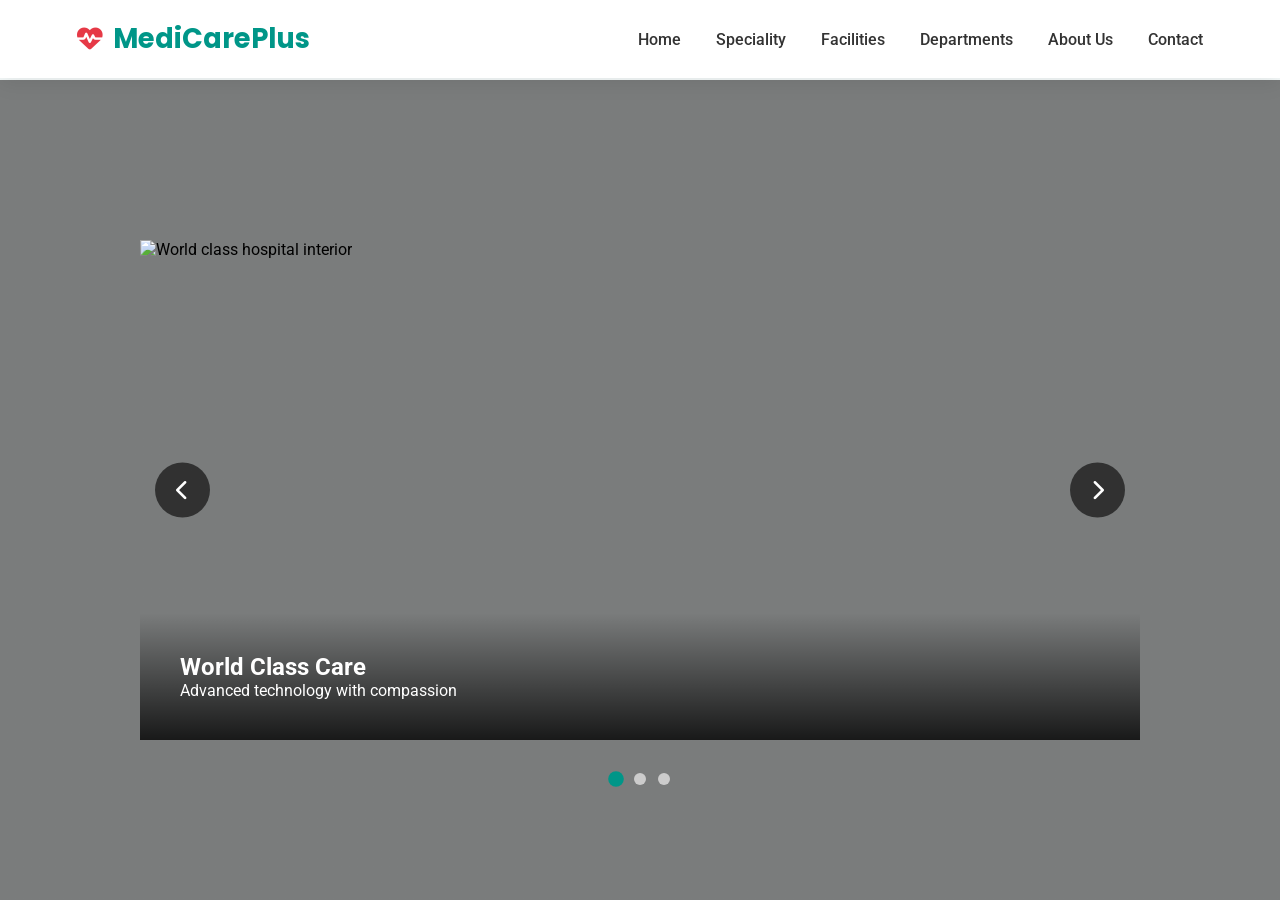
==== index.html @ bac4f93d "complited the project" ====
<!DOCTYPE html>
<html lang="en">

<head>
    <meta charset="UTF-8">
    <meta name="viewport" content="width=device-width, initial-scale=1.0">
    <title>MediCare Plus | Premium Healthcare</title>

    <link
        href="https://fonts.googleapis.com/css2?family=Poppins:wght@400;600;700&family=Roboto:wght@300;400;500&display=swap"
        rel="stylesheet">
    <link rel="stylesheet" href="https://cdnjs.cloudflare.com/ajax/libs/font-awesome/6.4.0/css/all.min.css">

    <style>
        /* ================= ROOT ================= */

        :root {
            --primary: #009688;
            --secondary: #004d40;
            --white: #fff;
            --dark: #222;
            --transition: all .4s ease;
        }

        * {
            margin: 0;
            padding: 0;
            box-sizing: border-box;
        }

        body {
            font-family: 'Roboto', sans-serif;
            background: #f4f9f9;
            overflow-x: hidden;
        }

        /* ================= HEADER ================= */

        .header {
            position: fixed;
            top: 0;
            width: 100%;
            background: white;
            z-index: 1000;
            box-shadow: 0 5px 20px rgba(0, 0, 0, 0.08);
        }

        .navbar {
            display: flex;
            justify-content: space-between;
            align-items: center;
            padding: 18px 6%;
        }

        .logo {
            display: flex;
            align-items: center;
            font-family: 'Poppins', sans-serif;
            font-size: 1.7rem;
            font-weight: 700;
            color: var(--primary);
            gap: 10px;
        }

        .logo i {
            color: #e63946;
            font-size: 1.6rem;
        }

        .nav-menu {
            display: flex;
            gap: 35px;
            list-style: none;
        }

        .nav-link {
            position: relative;
            font-weight: 500;
            font-size: 1rem;
            color: #333;
            transition: .3s;
            padding-bottom: 5px;
            text-decoration: none;
        }

        .nav-link::after {
            content: "";
            position: absolute;
            left: 0;
            bottom: 0;
            width: 0%;
            height: 2px;
            background: var(--primary);
            transition: .3s;
        }

        .nav-link:hover {
            color: var(--primary);
        }

        .nav-link:hover::after {
            width: 100%;
        }

        .btn {
            background: var(--primary);
            color: white;
            padding: 10px 22px;
            border-radius: 4px;
            font-weight: 500;
            transition: .3s;
            text-decoration: none;
        }

        .btn:hover {
            background: var(--secondary);
        }

        .hamburger {
            display: none;
            cursor: pointer;
        }

        .bar {
            width: 25px;
            height: 3px;
            background: #333;
            margin: 5px;
        }

        /* ================= HERO ================= */

        .hero {
            height: calc(100vh - 80px);
            margin-top: 80px;
            display: flex;
            justify-content: center;
            align-items: center;
            background: linear-gradient(rgba(0, 0, 0, .5), rgba(0, 0, 0, .5)),
                url('https://images.unsplash.com/photo-1519494026892-80bbd2d6fd0d?auto=format&fit=crop&w=1200&q=80') center/cover;
            overflow: hidden;
        }

        .slider {
            position: relative;
            width: 100%;
            max-width: 1000px;
            height: 500px;
        }

        .slide {
            position: absolute;
            width: 100%;
            height: 100%;
            opacity: 0;
            transition: opacity .8s ease;
        }

        .slide img {
            width: 100%;
            height: 100%;
            object-fit: cover;
            transform: scale(1.2);
            transition: transform 6s ease;
        }

        .slide.active {
            opacity: 1;
            z-index: 2;
        }

        .slide.active img {
            transform: scale(1);
        }

        .slide-content {
            position: absolute;
            bottom: 0;
            width: 100%;
            padding: 40px;
            background: linear-gradient(transparent, rgba(0, 0, 0, .8));
            color: white;
            transform: translateY(40px);
            opacity: 0;
            transition: var(--transition);
        }

        .slide.active .slide-content {
            transform: translateY(0);
            opacity: 1;
        }

        /* ================= SLIDER BUTTONS ================= */

        .nav-btn {
            position: absolute;
            top: 50%;
            transform: translateY(-50%);
            width: 55px;
            height: 55px;
            border-radius: 50%;
            background: rgba(0, 0, 0, 0.6);
            border: none;
            color: white;
            cursor: pointer;
            font-size: 1.3rem;
            z-index: 999;
            display: flex;
            justify-content: center;
            align-items: center;
            transition: .3s;
        }

        .nav-btn:hover {
            background: var(--primary);
        }

        .prev {
            left: 15px;
        }

        .next {
            right: 15px;
        }

        /* DOTS */

        .dots {
            position: absolute;
            bottom: -45px;
            width: 100%;
            display: flex;
            justify-content: center;
            gap: 12px;
        }

        .dot {
            width: 12px;
            height: 12px;
            border-radius: 50%;
            background: #ccc;
            cursor: pointer;
            transition: .3s;
        }

        .dot.active {
            background: var(--primary);
            transform: scale(1.3);
        }

        /* ================= MOBILE ================= */

        @media(max-width:768px) {

            .nav-menu {
                position: fixed;
                top: 80px;
                left: -100%;
                flex-direction: column;
                background: white;
                width: 100%;
                height: 100vh;
                padding-top: 30px;
                transition: .3s;
            }

            .nav-menu.active {
                left: 0;
            }

            .hamburger {
                display: block;
            }

            .prev,
            .next {
                display: none;
            }
        }
    </style>
</head>

<body>

    <header class="header">
        <nav class="navbar">

            <div class="logo">
                <i class="fas fa-heart-pulse"></i>
                MediCarePlus
            </div>

            <ul class="nav-menu">
                <li><a href="index.html" class="nav-link">Home</a></li>
                <li><a href="speciality.html" class="nav-link">Speciality</a></li>
                <li><a href="facilities.html" class="nav-link">Facilities</a></li>
                <li><a href="departments.html" class="nav-link">Departments</a></li>
                <li><a href="about.html" class="nav-link">About Us</a></li>
                <li><a href="contact.html" class="nav-link">Contact</a></li>
            </ul>



            <div class="hamburger" aria-label="Toggle Menu">
                <div class="bar"></div>
                <div class="bar"></div>
                <div class="bar"></div>
            </div>

        </nav>
    </header>

    <section class="hero" id="home">
        <div class="slider">

            <button class="nav-btn prev" aria-label="Previous Slide">
                <i class="fas fa-chevron-left"></i>
            </button>

            <div class="slide active">
                <img src="https://images.unsplash.com/photo-1519494026892-80bbd2d6fd0d?auto=format&fit=crop&w=1200&q=80"
                    alt="World class hospital interior" loading="lazy">
                <div class="slide-content">
                    <h2>World Class Care</h2>
                    <p>Advanced technology with compassion</p>
                </div>
            </div>

            <div class="slide">
                <img src="https://images.unsplash.com/photo-1576091160399-112ba8d25d1d?auto=format&fit=crop&w=1200&q=80"
                    alt="24 hour emergency care unit" loading="lazy">
                <div class="slide-content">
                    <h2>24/7 Emergency</h2>
                    <p>Immediate critical care services</p>
                </div>
            </div>

            <div class="slide">
                <img src="https://images.unsplash.com/photo-1581056771107-24ca5f033842?auto=format&fit=crop&w=1200&q=80"
                    alt="Professional surgeons performing operation" loading="lazy">
                <div class="slide-content">
                    <h2>Expert Surgeons</h2>
                    <p>Globally certified professionals</p>
                </div>
            </div>

            <button class="nav-btn next" aria-label="Next Slide">
                <i class="fas fa-chevron-right"></i>
            </button>

            <div class="dots"></div>

        </div>
    </section>

    <script>

        /* NAV TOGGLE */
        const hamburger = document.querySelector(".hamburger");
        const navMenu = document.querySelector(".nav-menu");

        if (hamburger) {
            hamburger.addEventListener("click", () => {
                navMenu.classList.toggle("active");
            });
        }

        /* Close mobile menu on link click */
        document.querySelectorAll(".nav-link").forEach(link => {
            link.addEventListener("click", () => {
                navMenu.classList.remove("active");
            });
        });

        /* SLIDER */
        const slides = document.querySelectorAll(".slide");
        const prevBtn = document.querySelector(".prev");
        const nextBtn = document.querySelector(".next");
        const dotsContainer = document.querySelector(".dots");

        let current = 0;
        let autoSlide;

        /* CREATE DOTS */
        slides.forEach((_, i) => {
            let dot = document.createElement("div");
            dot.classList.add("dot");
            if (i === 0) dot.classList.add("active");
            dot.addEventListener("click", () => goToSlide(i));
            dotsContainer.appendChild(dot);
        });

        const dots = document.querySelectorAll(".dot");

        function updateSlides() {
            slides.forEach(slide => slide.classList.remove("active"));
            dots.forEach(dot => dot.classList.remove("active"));
            slides[current].classList.add("active");
            dots[current].classList.add("active");
        }

        function nextSlide() {
            current = (current + 1) % slides.length;
            updateSlides();
        }

        function prevSlide() {
            current = (current - 1 + slides.length) % slides.length;
            updateSlides();
        }

        function goToSlide(index) {
            current = index;
            updateSlides();
        }

        if (nextBtn && prevBtn) {
            nextBtn.addEventListener("click", nextSlide);
            prevBtn.addEventListener("click", prevSlide);
        }

        function startAuto() {
            stopAuto();
            autoSlide = setInterval(nextSlide, 5000);
        }

        function stopAuto() {
            clearInterval(autoSlide);
        }

        startAuto();

        const slider = document.querySelector(".slider");

        slider.addEventListener("mouseenter", stopAuto);
        slider.addEventListener("mouseleave", startAuto);

        /* KEYBOARD SUPPORT */
        document.addEventListener("keydown", (e) => {
            if (e.key === "ArrowRight") nextSlide();
            if (e.key === "ArrowLeft") prevSlide();
        });

        /* SWIPE */
        let startX = 0;

        slider.addEventListener("touchstart", e => {
            startX = e.touches[0].clientX;
        });

        slider.addEventListener("touchend", e => {
            let endX = e.changedTouches[0].clientX;
            let diff = startX - endX;
            if (diff > 50) nextSlide();
            if (diff < -50) prevSlide();
        });

    </script>

</body>

</html>
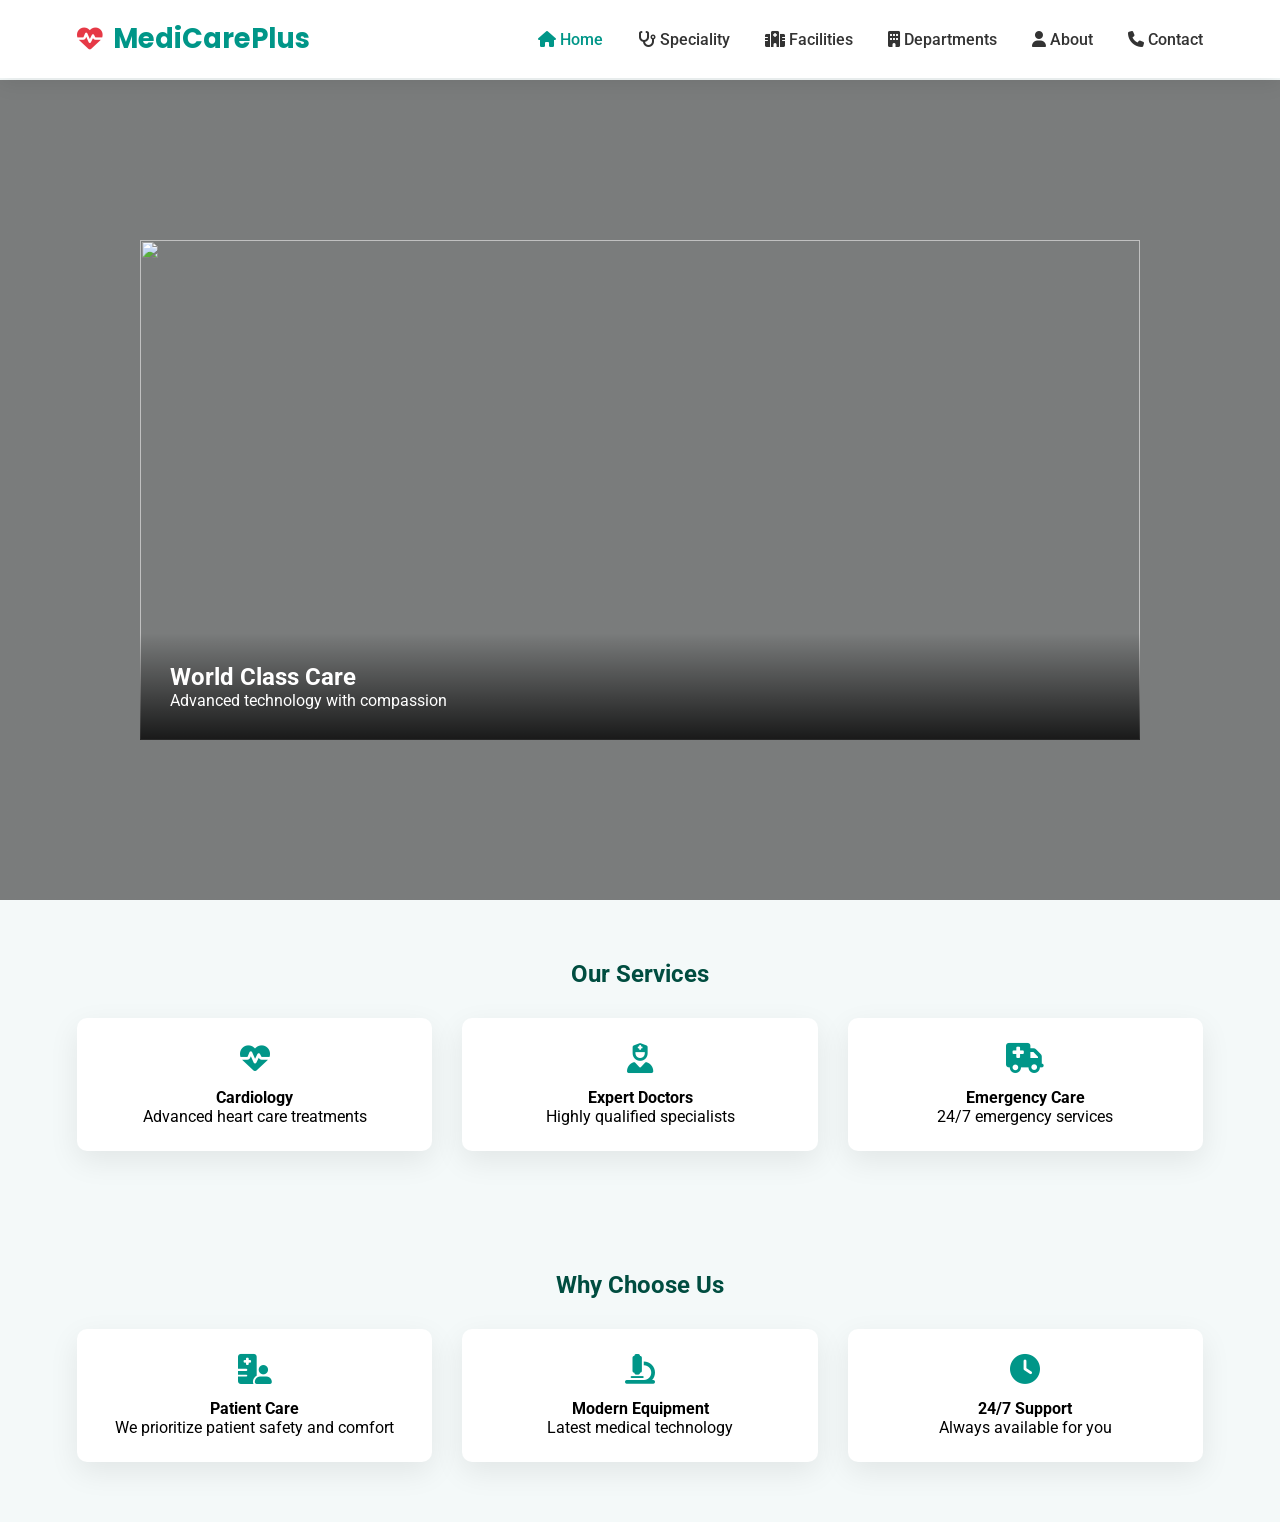
==== commit 6ba89acd: "mobile view updated" ====
--- a/index.html
+++ b/index.html
@@ -2,461 +2,404 @@
 <html lang="en">
 
 <head>
-    <meta charset="UTF-8">
-    <meta name="viewport" content="width=device-width, initial-scale=1.0">
-    <title>MediCare Plus | Premium Healthcare</title>
-
-    <link
-        href="https://fonts.googleapis.com/css2?family=Poppins:wght@400;600;700&family=Roboto:wght@300;400;500&display=swap"
-        rel="stylesheet">
-    <link rel="stylesheet" href="https://cdnjs.cloudflare.com/ajax/libs/font-awesome/6.4.0/css/all.min.css">
-
-    <style>
-        /* ================= ROOT ================= */
-
-        :root {
-            --primary: #009688;
-            --secondary: #004d40;
-            --white: #fff;
-            --dark: #222;
-            --transition: all .4s ease;
-        }
-
-        * {
-            margin: 0;
-            padding: 0;
-            box-sizing: border-box;
-        }
-
-        body {
-            font-family: 'Roboto', sans-serif;
-            background: #f4f9f9;
-            overflow-x: hidden;
-        }
-
-        /* ================= HEADER ================= */
-
-        .header {
-            position: fixed;
-            top: 0;
-            width: 100%;
-            background: white;
-            z-index: 1000;
-            box-shadow: 0 5px 20px rgba(0, 0, 0, 0.08);
-        }
-
-        .navbar {
-            display: flex;
-            justify-content: space-between;
-            align-items: center;
-            padding: 18px 6%;
-        }
-
-        .logo {
-            display: flex;
-            align-items: center;
-            font-family: 'Poppins', sans-serif;
-            font-size: 1.7rem;
-            font-weight: 700;
-            color: var(--primary);
-            gap: 10px;
-        }
-
-        .logo i {
-            color: #e63946;
-            font-size: 1.6rem;
-        }
-
-        .nav-menu {
-            display: flex;
-            gap: 35px;
-            list-style: none;
-        }
-
-        .nav-link {
-            position: relative;
-            font-weight: 500;
-            font-size: 1rem;
-            color: #333;
-            transition: .3s;
-            padding-bottom: 5px;
-            text-decoration: none;
-        }
-
-        .nav-link::after {
-            content: "";
-            position: absolute;
-            left: 0;
-            bottom: 0;
-            width: 0%;
-            height: 2px;
-            background: var(--primary);
-            transition: .3s;
-        }
-
-        .nav-link:hover {
-            color: var(--primary);
-        }
-
-        .nav-link:hover::after {
-            width: 100%;
-        }
-
-        .btn {
-            background: var(--primary);
-            color: white;
-            padding: 10px 22px;
-            border-radius: 4px;
-            font-weight: 500;
-            transition: .3s;
-            text-decoration: none;
-        }
-
-        .btn:hover {
-            background: var(--secondary);
-        }
-
-        .hamburger {
-            display: none;
-            cursor: pointer;
-        }
-
-        .bar {
-            width: 25px;
-            height: 3px;
-            background: #333;
-            margin: 5px;
-        }
-
-        /* ================= HERO ================= */
-
-        .hero {
-            height: calc(100vh - 80px);
-            margin-top: 80px;
-            display: flex;
-            justify-content: center;
-            align-items: center;
-            background: linear-gradient(rgba(0, 0, 0, .5), rgba(0, 0, 0, .5)),
-                url('https://images.unsplash.com/photo-1519494026892-80bbd2d6fd0d?auto=format&fit=crop&w=1200&q=80') center/cover;
-            overflow: hidden;
-        }
-
-        .slider {
-            position: relative;
-            width: 100%;
-            max-width: 1000px;
-            height: 500px;
-        }
-
-        .slide {
-            position: absolute;
-            width: 100%;
-            height: 100%;
-            opacity: 0;
-            transition: opacity .8s ease;
-        }
-
-        .slide img {
-            width: 100%;
-            height: 100%;
-            object-fit: cover;
-            transform: scale(1.2);
-            transition: transform 6s ease;
-        }
-
-        .slide.active {
-            opacity: 1;
-            z-index: 2;
-        }
-
-        .slide.active img {
-            transform: scale(1);
-        }
-
-        .slide-content {
-            position: absolute;
-            bottom: 0;
-            width: 100%;
-            padding: 40px;
-            background: linear-gradient(transparent, rgba(0, 0, 0, .8));
-            color: white;
-            transform: translateY(40px);
-            opacity: 0;
-            transition: var(--transition);
-        }
-
-        .slide.active .slide-content {
-            transform: translateY(0);
-            opacity: 1;
-        }
-
-        /* ================= SLIDER BUTTONS ================= */
-
-        .nav-btn {
-            position: absolute;
-            top: 50%;
-            transform: translateY(-50%);
-            width: 55px;
-            height: 55px;
-            border-radius: 50%;
-            background: rgba(0, 0, 0, 0.6);
-            border: none;
-            color: white;
-            cursor: pointer;
-            font-size: 1.3rem;
-            z-index: 999;
-            display: flex;
-            justify-content: center;
-            align-items: center;
-            transition: .3s;
-        }
-
-        .nav-btn:hover {
-            background: var(--primary);
-        }
-
-        .prev {
-            left: 15px;
-        }
-
-        .next {
-            right: 15px;
-        }
-
-        /* DOTS */
-
-        .dots {
-            position: absolute;
-            bottom: -45px;
-            width: 100%;
-            display: flex;
-            justify-content: center;
-            gap: 12px;
-        }
-
-        .dot {
-            width: 12px;
-            height: 12px;
-            border-radius: 50%;
-            background: #ccc;
-            cursor: pointer;
-            transition: .3s;
-        }
-
-        .dot.active {
-            background: var(--primary);
-            transform: scale(1.3);
-        }
-
-        /* ================= MOBILE ================= */
-
-        @media(max-width:768px) {
-
-            .nav-menu {
-                position: fixed;
-                top: 80px;
-                left: -100%;
-                flex-direction: column;
-                background: white;
-                width: 100%;
-                height: 100vh;
-                padding-top: 30px;
-                transition: .3s;
-            }
-
-            .nav-menu.active {
-                left: 0;
-            }
-
-            .hamburger {
-                display: block;
-            }
-
-            .prev,
-            .next {
-                display: none;
-            }
-        }
-    </style>
+<meta charset="UTF-8">
+<meta name="viewport" content="width=device-width, initial-scale=1.0">
+
+<title>MediCare Plus | Premium Healthcare</title>
+
+<link href="https://fonts.googleapis.com/css2?family=Poppins:wght@400;600;700&family=Roboto:wght@300;400;500&display=swap" rel="stylesheet">
+<link rel="stylesheet" href="https://cdnjs.cloudflare.com/ajax/libs/font-awesome/6.4.0/css/all.min.css">
+
+<style>
+
+/* ================= ROOT ================= */
+
+:root {
+--primary: #009688;
+--secondary: #004d40;
+--white: #fff;
+--dark: #222;
+--transition: all .4s ease;
+}
+
+* {
+margin: 0;
+padding: 0;
+box-sizing: border-box;
+}
+
+body {
+font-family: 'Roboto', sans-serif;
+background: #f4f9f9;
+overflow-x: hidden;
+}
+
+/* ================= HEADER ================= */
+
+.header {
+position: fixed;
+top: 0;
+width: 100%;
+background: white;
+z-index: 1000;
+box-shadow: 0 5px 20px rgba(0, 0, 0, 0.08);
+}
+
+.navbar {
+display: flex;
+justify-content: space-between;
+align-items: center;
+padding: 18px 6%;
+}
+
+.logo {
+display: flex;
+align-items: center;
+font-family: 'Poppins', sans-serif;
+font-size: 1.7rem;
+font-weight: 700;
+color: var(--primary);
+gap: 10px;
+}
+
+.logo i {
+color: #e63946;
+font-size: 1.6rem;
+}
+
+.nav-menu {
+display: flex;
+gap: 35px;
+list-style: none;
+}
+
+.nav-link {
+position: relative;
+font-weight: 500;
+font-size: 1rem;
+color: #333;
+transition: .3s;
+padding-bottom: 5px;
+text-decoration: none;
+}
+
+.nav-link::after {
+content: "";
+position: absolute;
+left: 0;
+bottom: 0;
+width: 0%;
+height: 2px;
+background: var(--primary);
+transition: .3s;
+}
+
+.nav-link:hover {
+color: var(--primary);
+}
+
+.nav-link:hover::after {
+width: 100%;
+}
+
+/* ACTIVE HOME */
+.nav-link.active {
+color: var(--primary);
+}
+
+/* ================= HERO ================= */
+
+.hero {
+height: calc(100vh - 80px);
+margin-top: 80px;
+display: flex;
+justify-content: center;
+align-items: center;
+background: linear-gradient(rgba(0,0,0,.5), rgba(0,0,0,.5)),
+url('https://images.unsplash.com/photo-1519494026892-80bbd2d6fd0d?auto=format&fit=crop&w=1200&q=80') center/cover;
+}
+
+.slider {
+position: relative;
+width: 100%;
+max-width: 1000px;
+height: 500px;
+}
+
+.slide {
+position: absolute;
+width: 100%;
+height: 100%;
+opacity: 0;
+transition: opacity .8s ease;
+}
+
+.slide img {
+width: 100%;
+height: 100%;
+object-fit: cover;
+}
+
+.slide.active {
+opacity: 1;
+z-index: 2;
+}
+
+.slide-content {
+position: absolute;
+bottom: 0;
+width: 100%;
+padding: 30px;
+background: linear-gradient(transparent, rgba(0,0,0,.8));
+color: white;
+}
+
+/* ================= HOME CONTENT ================= */
+
+.section {
+padding: 60px 6%;
+text-align: center;
+}
+
+.section h2 {
+color: var(--secondary);
+margin-bottom: 20px;
+}
+
+.cards {
+display: grid;
+grid-template-columns: repeat(auto-fit,minmax(250px,1fr));
+gap: 30px;
+margin-top: 30px;
+}
+
+.card {
+background: white;
+padding: 25px;
+border-radius: 10px;
+box-shadow: 0 10px 30px rgba(0,0,0,0.08);
+transition: .3s;
+}
+
+.card:hover {
+transform: translateY(-8px);
+}
+
+.card i {
+font-size: 30px;
+color: var(--primary);
+margin-bottom: 15px;
+}
+
+/* ================= MOBILE ================= */
+
+.hamburger {
+display: none;
+cursor: pointer;
+}
+
+.bar {
+width: 25px;
+height: 3px;
+background: #333;
+margin: 5px;
+}
+
+@media(max-width:768px){
+
+.nav-menu {
+position: fixed;
+top: 80px;
+left: -100%;
+flex-direction: column;
+background: white;
+width: 90%;
+height: 100vh;
+padding: 30px;
+gap: 20px;
+transition: .3s;
+box-shadow: 0 0 20px rgba(0,0,0,0.1);
+}
+
+.nav-menu.active {
+left: 0;
+}
+
+/* ICONS FOR MOBILE ONLY */
+.nav-link i {
+margin-right: 10px;
+color: var(--primary);
+}
+
+.hamburger {
+display: block;
+}
+
+/* SMALLER SLIDER */
+.slider {
+height: 250px;
+}
+
+.hero {
+height: auto;
+padding: 20px 0;
+}
+
+}
+
+</style>
 </head>
 
 <body>
 
-    <header class="header">
-        <nav class="navbar">
-
-            <div class="logo">
-                <i class="fas fa-heart-pulse"></i>
-                MediCarePlus
-            </div>
-
-            <ul class="nav-menu">
-                <li><a href="index.html" class="nav-link">Home</a></li>
-                <li><a href="speciality.html" class="nav-link">Speciality</a></li>
-                <li><a href="facilities.html" class="nav-link">Facilities</a></li>
-                <li><a href="departments.html" class="nav-link">Departments</a></li>
-                <li><a href="about.html" class="nav-link">About Us</a></li>
-                <li><a href="contact.html" class="nav-link">Contact</a></li>
-            </ul>
-
-
-
-            <div class="hamburger" aria-label="Toggle Menu">
-                <div class="bar"></div>
-                <div class="bar"></div>
-                <div class="bar"></div>
-            </div>
-
-        </nav>
-    </header>
-
-    <section class="hero" id="home">
-        <div class="slider">
-
-            <button class="nav-btn prev" aria-label="Previous Slide">
-                <i class="fas fa-chevron-left"></i>
-            </button>
-
-            <div class="slide active">
-                <img src="https://images.unsplash.com/photo-1519494026892-80bbd2d6fd0d?auto=format&fit=crop&w=1200&q=80"
-                    alt="World class hospital interior" loading="lazy">
-                <div class="slide-content">
-                    <h2>World Class Care</h2>
-                    <p>Advanced technology with compassion</p>
-                </div>
-            </div>
-
-            <div class="slide">
-                <img src="https://images.unsplash.com/photo-1576091160399-112ba8d25d1d?auto=format&fit=crop&w=1200&q=80"
-                    alt="24 hour emergency care unit" loading="lazy">
-                <div class="slide-content">
-                    <h2>24/7 Emergency</h2>
-                    <p>Immediate critical care services</p>
-                </div>
-            </div>
-
-            <div class="slide">
-                <img src="https://images.unsplash.com/photo-1581056771107-24ca5f033842?auto=format&fit=crop&w=1200&q=80"
-                    alt="Professional surgeons performing operation" loading="lazy">
-                <div class="slide-content">
-                    <h2>Expert Surgeons</h2>
-                    <p>Globally certified professionals</p>
-                </div>
-            </div>
-
-            <button class="nav-btn next" aria-label="Next Slide">
-                <i class="fas fa-chevron-right"></i>
-            </button>
-
-            <div class="dots"></div>
-
-        </div>
-    </section>
-
-    <script>
-
-        /* NAV TOGGLE */
-        const hamburger = document.querySelector(".hamburger");
-        const navMenu = document.querySelector(".nav-menu");
-
-        if (hamburger) {
-            hamburger.addEventListener("click", () => {
-                navMenu.classList.toggle("active");
-            });
-        }
-
-        /* Close mobile menu on link click */
-        document.querySelectorAll(".nav-link").forEach(link => {
-            link.addEventListener("click", () => {
-                navMenu.classList.remove("active");
-            });
-        });
-
-        /* SLIDER */
-        const slides = document.querySelectorAll(".slide");
-        const prevBtn = document.querySelector(".prev");
-        const nextBtn = document.querySelector(".next");
-        const dotsContainer = document.querySelector(".dots");
-
-        let current = 0;
-        let autoSlide;
-
-        /* CREATE DOTS */
-        slides.forEach((_, i) => {
-            let dot = document.createElement("div");
-            dot.classList.add("dot");
-            if (i === 0) dot.classList.add("active");
-            dot.addEventListener("click", () => goToSlide(i));
-            dotsContainer.appendChild(dot);
-        });
-
-        const dots = document.querySelectorAll(".dot");
-
-        function updateSlides() {
-            slides.forEach(slide => slide.classList.remove("active"));
-            dots.forEach(dot => dot.classList.remove("active"));
-            slides[current].classList.add("active");
-            dots[current].classList.add("active");
-        }
-
-        function nextSlide() {
-            current = (current + 1) % slides.length;
-            updateSlides();
-        }
-
-        function prevSlide() {
-            current = (current - 1 + slides.length) % slides.length;
-            updateSlides();
-        }
-
-        function goToSlide(index) {
-            current = index;
-            updateSlides();
-        }
-
-        if (nextBtn && prevBtn) {
-            nextBtn.addEventListener("click", nextSlide);
-            prevBtn.addEventListener("click", prevSlide);
-        }
-
-        function startAuto() {
-            stopAuto();
-            autoSlide = setInterval(nextSlide, 5000);
-        }
-
-        function stopAuto() {
-            clearInterval(autoSlide);
-        }
-
-        startAuto();
-
-        const slider = document.querySelector(".slider");
-
-        slider.addEventListener("mouseenter", stopAuto);
-        slider.addEventListener("mouseleave", startAuto);
-
-        /* KEYBOARD SUPPORT */
-        document.addEventListener("keydown", (e) => {
-            if (e.key === "ArrowRight") nextSlide();
-            if (e.key === "ArrowLeft") prevSlide();
-        });
-
-        /* SWIPE */
-        let startX = 0;
-
-        slider.addEventListener("touchstart", e => {
-            startX = e.touches[0].clientX;
-        });
-
-        slider.addEventListener("touchend", e => {
-            let endX = e.changedTouches[0].clientX;
-            let diff = startX - endX;
-            if (diff > 50) nextSlide();
-            if (diff < -50) prevSlide();
-        });
-
-    </script>
+<header class="header">
+<nav class="navbar">
+
+<div class="logo">
+<i class="fas fa-heart-pulse"></i>
+MediCarePlus
+</div>
+
+<ul class="nav-menu">
+
+<li><a href="index.html" class="nav-link active">
+<i class="fas fa-house"></i> Home</a></li>
+
+<li><a href="speciality.html" class="nav-link">
+<i class="fas fa-stethoscope"></i> Speciality</a></li>
+
+<li><a href="facilities.html" class="nav-link">
+<i class="fas fa-hospital"></i> Facilities</a></li>
+
+<li><a href="departments.html" class="nav-link">
+<i class="fas fa-building"></i> Departments</a></li>
+
+<li><a href="about.html" class="nav-link">
+<i class="fas fa-user"></i> About</a></li>
+
+<li><a href="contact.html" class="nav-link">
+<i class="fas fa-phone"></i> Contact</a></li>
+
+</ul>
+
+<div class="hamburger">
+<div class="bar"></div>
+<div class="bar"></div>
+<div class="bar"></div>
+</div>
+
+</nav>
+</header>
+
+<!-- HERO -->
+
+<section class="hero">
+<div class="slider">
+
+<div class="slide active">
+<img src="https://images.unsplash.com/photo-1519494026892-80bbd2d6fd0d">
+<div class="slide-content">
+<h2>World Class Care</h2>
+<p>Advanced technology with compassion</p>
+</div>
+</div>
+
+<div class="slide">
+<img src="https://images.unsplash.com/photo-1576091160399-112ba8d25d1d">
+<div class="slide-content">
+<h2>24/7 Emergency</h2>
+<p>Immediate critical care services</p>
+</div>
+</div>
+
+<div class="slide">
+<img src="https://images.unsplash.com/photo-1581056771107-24ca5f033842">
+<div class="slide-content">
+<h2>Expert Surgeons</h2>
+<p>Globally certified professionals</p>
+</div>
+</div>
+
+</div>
+</section>
+
+<!-- SERVICES -->
+
+<section class="section">
+<h2>Our Services</h2>
+
+<div class="cards">
+
+<div class="card">
+<i class="fas fa-heartbeat"></i>
+<h4>Cardiology</h4>
+<p>Advanced heart care treatments</p>
+</div>
+
+<div class="card">
+<i class="fas fa-user-nurse"></i>
+<h4>Expert Doctors</h4>
+<p>Highly qualified specialists</p>
+</div>
+
+<div class="card">
+<i class="fas fa-ambulance"></i>
+<h4>Emergency Care</h4>
+<p>24/7 emergency services</p>
+</div>
+
+</div>
+</section>
+
+<!-- FEATURES -->
+
+<section class="section">
+<h2>Why Choose Us</h2>
+
+<div class="cards">
+
+<div class="card">
+<i class="fas fa-hospital-user"></i>
+<h4>Patient Care</h4>
+<p>We prioritize patient safety and comfort</p>
+</div>
+
+<div class="card">
+<i class="fas fa-microscope"></i>
+<h4>Modern Equipment</h4>
+<p>Latest medical technology</p>
+</div>
+
+<div class="card">
+<i class="fas fa-clock"></i>
+<h4>24/7 Support</h4>
+<p>Always available for you</p>
+</div>
+
+</div>
+</section>
+
+<script>
+
+/* MOBILE MENU */
+const hamburger=document.querySelector(".hamburger");
+const navMenu=document.querySelector(".nav-menu");
+
+hamburger.addEventListener("click",()=>{
+navMenu.classList.toggle("active");
+});
+
+/* SLIDER */
+let slides=document.querySelectorAll(".slide");
+let index=0;
+
+setInterval(()=>{
+slides[index].classList.remove("active");
+index=(index+1)%slides.length;
+slides[index].classList.add("active");
+},4000);
+
+</script>
 
 </body>
-
 </html>
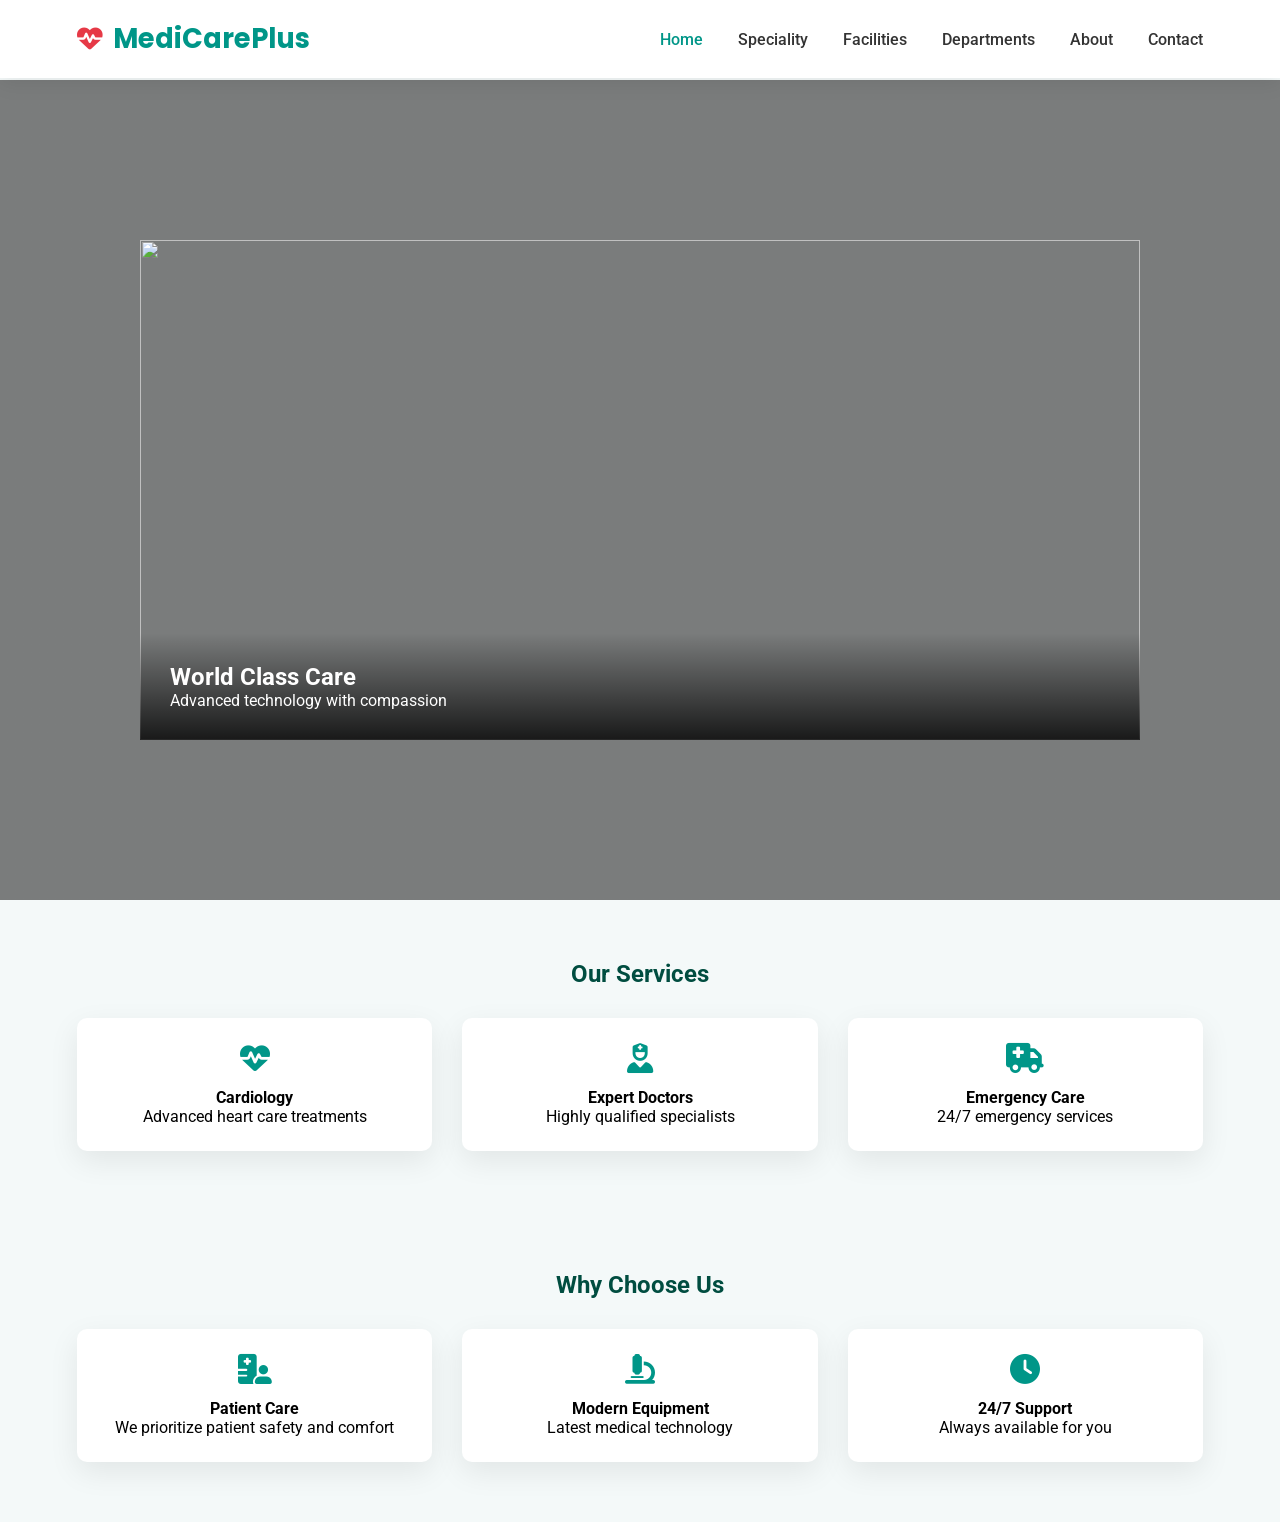
==== commit ffece928: "index and speciality page finished" ====
--- a/index.html
+++ b/index.html
@@ -52,6 +52,7 @@
 padding: 18px 6%;
 }
 
+/* ✅ LOGO CLICKABLE */
 .logo {
 display: flex;
 align-items: center;
@@ -60,6 +61,7 @@
 font-weight: 700;
 color: var(--primary);
 gap: 10px;
+text-decoration: none;
 }
 
 .logo i {
@@ -81,6 +83,11 @@
 transition: .3s;
 padding-bottom: 5px;
 text-decoration: none;
+}
+
+/* ❌ HIDE ICONS IN DESKTOP */
+.nav-link i{
+display: none;
 }
 
 .nav-link::after {
@@ -102,7 +109,7 @@
 width: 100%;
 }
 
-/* ACTIVE HOME */
+/* ACTIVE */
 .nav-link.active {
 color: var(--primary);
 }
@@ -154,7 +161,7 @@
 color: white;
 }
 
-/* ================= HOME CONTENT ================= */
+/* ================= CONTENT ================= */
 
 .section {
 padding: 60px 6%;
@@ -225,8 +232,9 @@
 left: 0;
 }
 
-/* ICONS FOR MOBILE ONLY */
-.nav-link i {
+/* ✅ SHOW ICONS ONLY IN MOBILE */
+.nav-link i{
+display: inline-block;
 margin-right: 10px;
 color: var(--primary);
 }
@@ -235,7 +243,7 @@
 display: block;
 }
 
-/* SMALLER SLIDER */
+/* SMALL SLIDER */
 .slider {
 height: 250px;
 }
@@ -255,10 +263,11 @@
 <header class="header">
 <nav class="navbar">
 
-<div class="logo">
+<!-- ✅ CLICKABLE LOGO -->
+<a href="index.html" class="logo">
 <i class="fas fa-heart-pulse"></i>
 MediCarePlus
-</div>
+</a>
 
 <ul class="nav-menu">
 
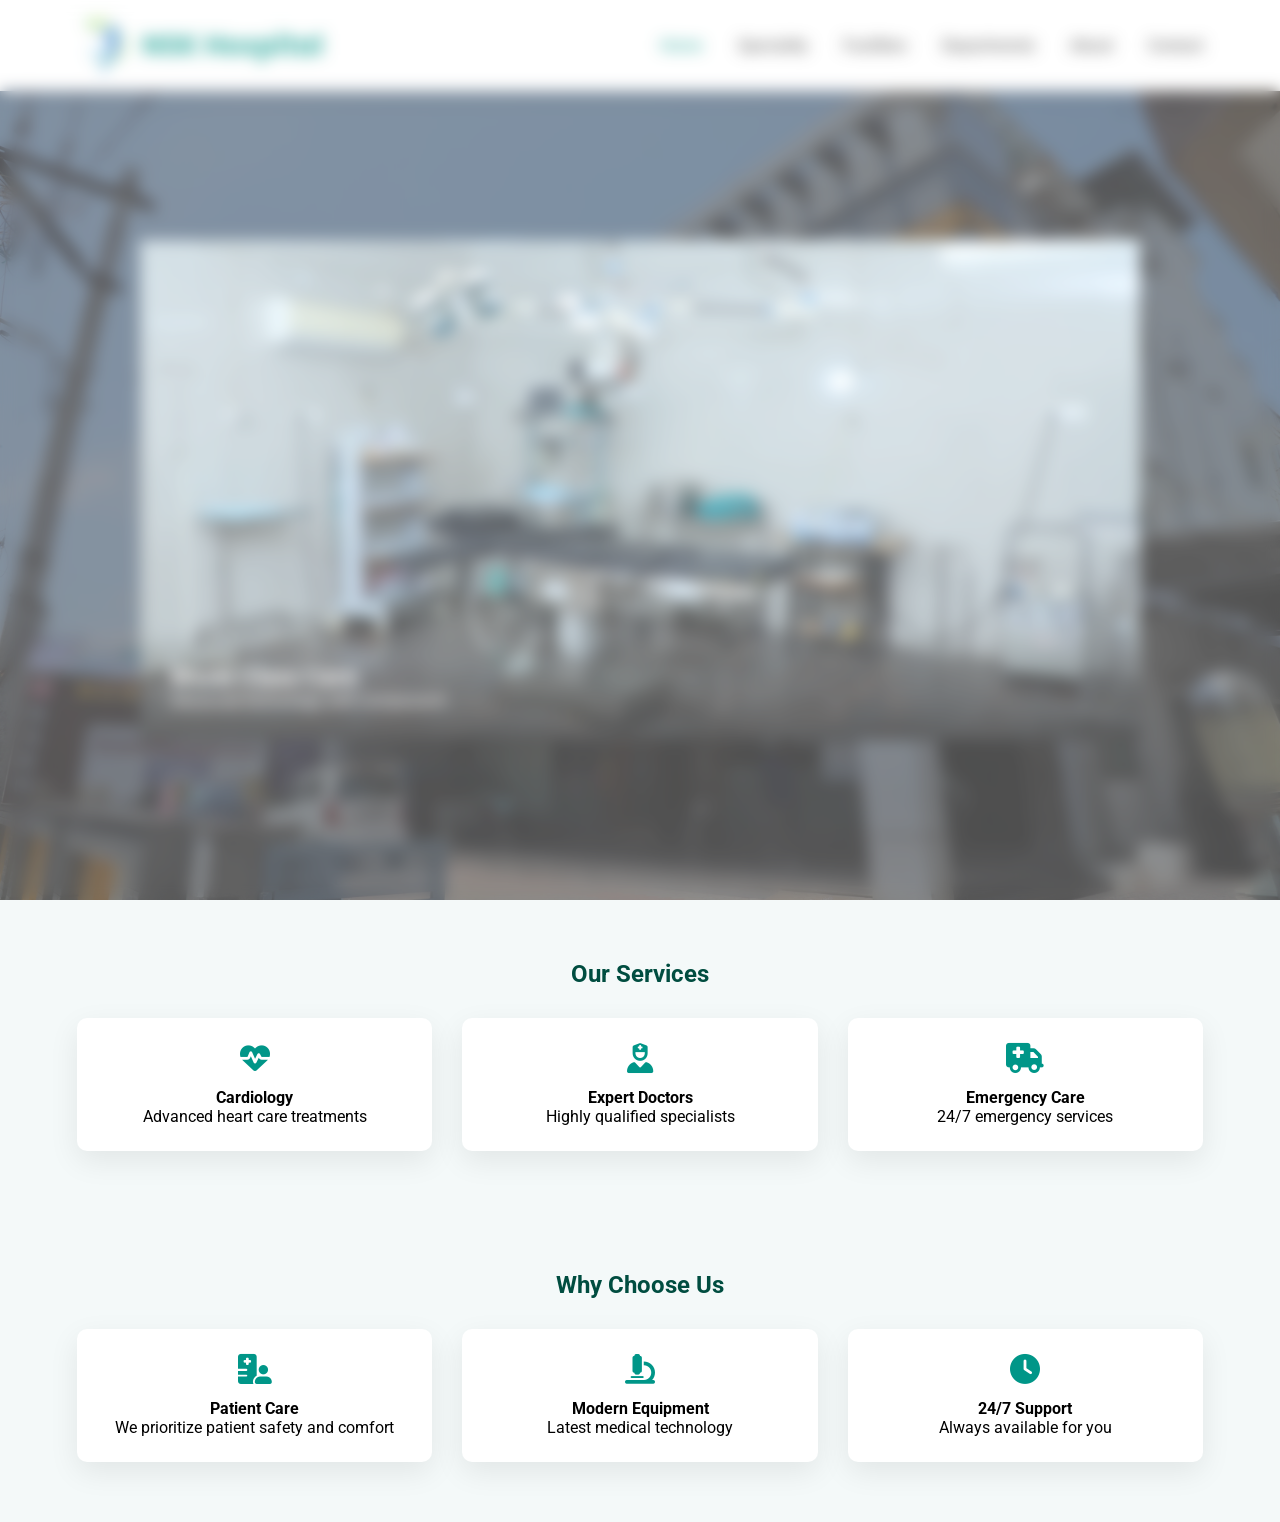
==== commit 63d6bcfc: "finished project" ====
--- a/index.html
+++ b/index.html
@@ -5,7 +5,7 @@
 <meta charset="UTF-8">
 <meta name="viewport" content="width=device-width, initial-scale=1.0">
 
-<title>MediCare Plus | Premium Healthcare</title>
+<title>NSK Hospital | Premium Healthcare</title>
 
 <link href="https://fonts.googleapis.com/css2?family=Poppins:wght@400;600;700&family=Roboto:wght@300;400;500&display=swap" rel="stylesheet">
 <link rel="stylesheet" href="https://cdnjs.cloudflare.com/ajax/libs/font-awesome/6.4.0/css/all.min.css">
@@ -50,6 +50,55 @@
 justify-content: space-between;
 align-items: center;
 padding: 18px 6%;
+}
+
+/* ===== LOADER ===== */
+
+#loader {
+  position: fixed;
+  top: 0;
+  left: 0;
+  width: 100%;
+  height: 100%;
+  z-index: 9999;
+  display: flex;
+  justify-content: center;
+  align-items: center;
+}
+
+/* Blur background (shows site behind) */
+.loader-overlay {
+  position: absolute;
+  width: 100%;
+  height: 100%;
+  backdrop-filter: blur(8px);
+  background: rgba(255,255,255,0.3); /* light glass effect */
+}
+
+/* Logo animation */
+.loader-logo {
+  width: 200px;
+  z-index: 2;
+  animation: proZoom 2s ease forwards;
+}
+
+/* Animation */
+@keyframes proZoom {
+  0% {
+    transform: scale(0.6);
+    opacity: 0;
+  }
+  40% {
+    transform: scale(1.2);
+    opacity: 1;
+  }
+  70% {
+    transform: scale(1);
+  }
+  100% {
+    opacity: 0;
+    transform: scale(0.9);
+  }
 }
 
 /* ✅ LOGO CLICKABLE */
@@ -64,6 +113,13 @@
 text-decoration: none;
 }
 
+.logo-img {
+width: 55px;
+height: 55px;
+object-fit: cover;
+border-radius: 8px;
+}
+
 .logo i {
 color: #e63946;
 font-size: 1.6rem;
@@ -123,7 +179,7 @@
 justify-content: center;
 align-items: center;
 background: linear-gradient(rgba(0,0,0,.5), rgba(0,0,0,.5)),
-url('https://images.unsplash.com/photo-1519494026892-80bbd2d6fd0d?auto=format&fit=crop&w=1200&q=80') center/cover;
+url('assets/images/background.jpg') center/cover;
 }
 
 .slider {
@@ -214,13 +270,13 @@
 
 @media(max-width:768px){
 
-.nav-menu {
+         .nav-menu {
 position: fixed;
 top: 80px;
 left: -100%;
 flex-direction: column;
 background: white;
-width: 90%;
+width: 60%;
 height: 100vh;
 padding: 30px;
 gap: 20px;
@@ -228,6 +284,7 @@
 box-shadow: 0 0 20px rgba(0,0,0,0.1);
 }
 
+
 .nav-menu.active {
 left: 0;
 }
@@ -263,10 +320,15 @@
 <header class="header">
 <nav class="navbar">
 
+    <div id="loader">
+  <div class="loader-overlay"></div>
+  <img src="assets/images/logo-Photoroom.png" class="loader-logo">
+</div>
+
 <!-- ✅ CLICKABLE LOGO -->
 <a href="index.html" class="logo">
-<i class="fas fa-heart-pulse"></i>
-MediCarePlus
+<img src="assets/images/logo.jpeg" class="logo-img">
+NSK Hospital
 </a>
 
 <ul class="nav-menu">
@@ -306,7 +368,7 @@
 <div class="slider">
 
 <div class="slide active">
-<img src="https://images.unsplash.com/photo-1519494026892-80bbd2d6fd0d">
+<img src="assets/images/slideimg2.jpg">
 <div class="slide-content">
 <h2>World Class Care</h2>
 <p>Advanced technology with compassion</p>
@@ -322,7 +384,7 @@
 </div>
 
 <div class="slide">
-<img src="https://images.unsplash.com/photo-1581056771107-24ca5f033842">
+<img src="assets/images/slideimg1.jpg">
 <div class="slide-content">
 <h2>Expert Surgeons</h2>
 <p>Globally certified professionals</p>
@@ -410,5 +472,32 @@
 
 </script>
 
+<script>
+window.addEventListener("load", () => {
+
+  const loader = document.getElementById("loader");
+
+  // Check if loader already shown
+  if (sessionStorage.getItem("loaderShown")) {
+    loader.style.display = "none";
+    return;
+  }
+
+  // First time show loader
+  setTimeout(() => {
+    loader.style.opacity = "0";
+    loader.style.transition = "opacity 0.5s ease";
+
+    setTimeout(() => {
+      loader.style.display = "none";
+    }, 500);
+
+    // Save flag
+    sessionStorage.setItem("loaderShown", "true");
+
+  }, 2000);
+
+});
+</script>
 </body>
 </html>
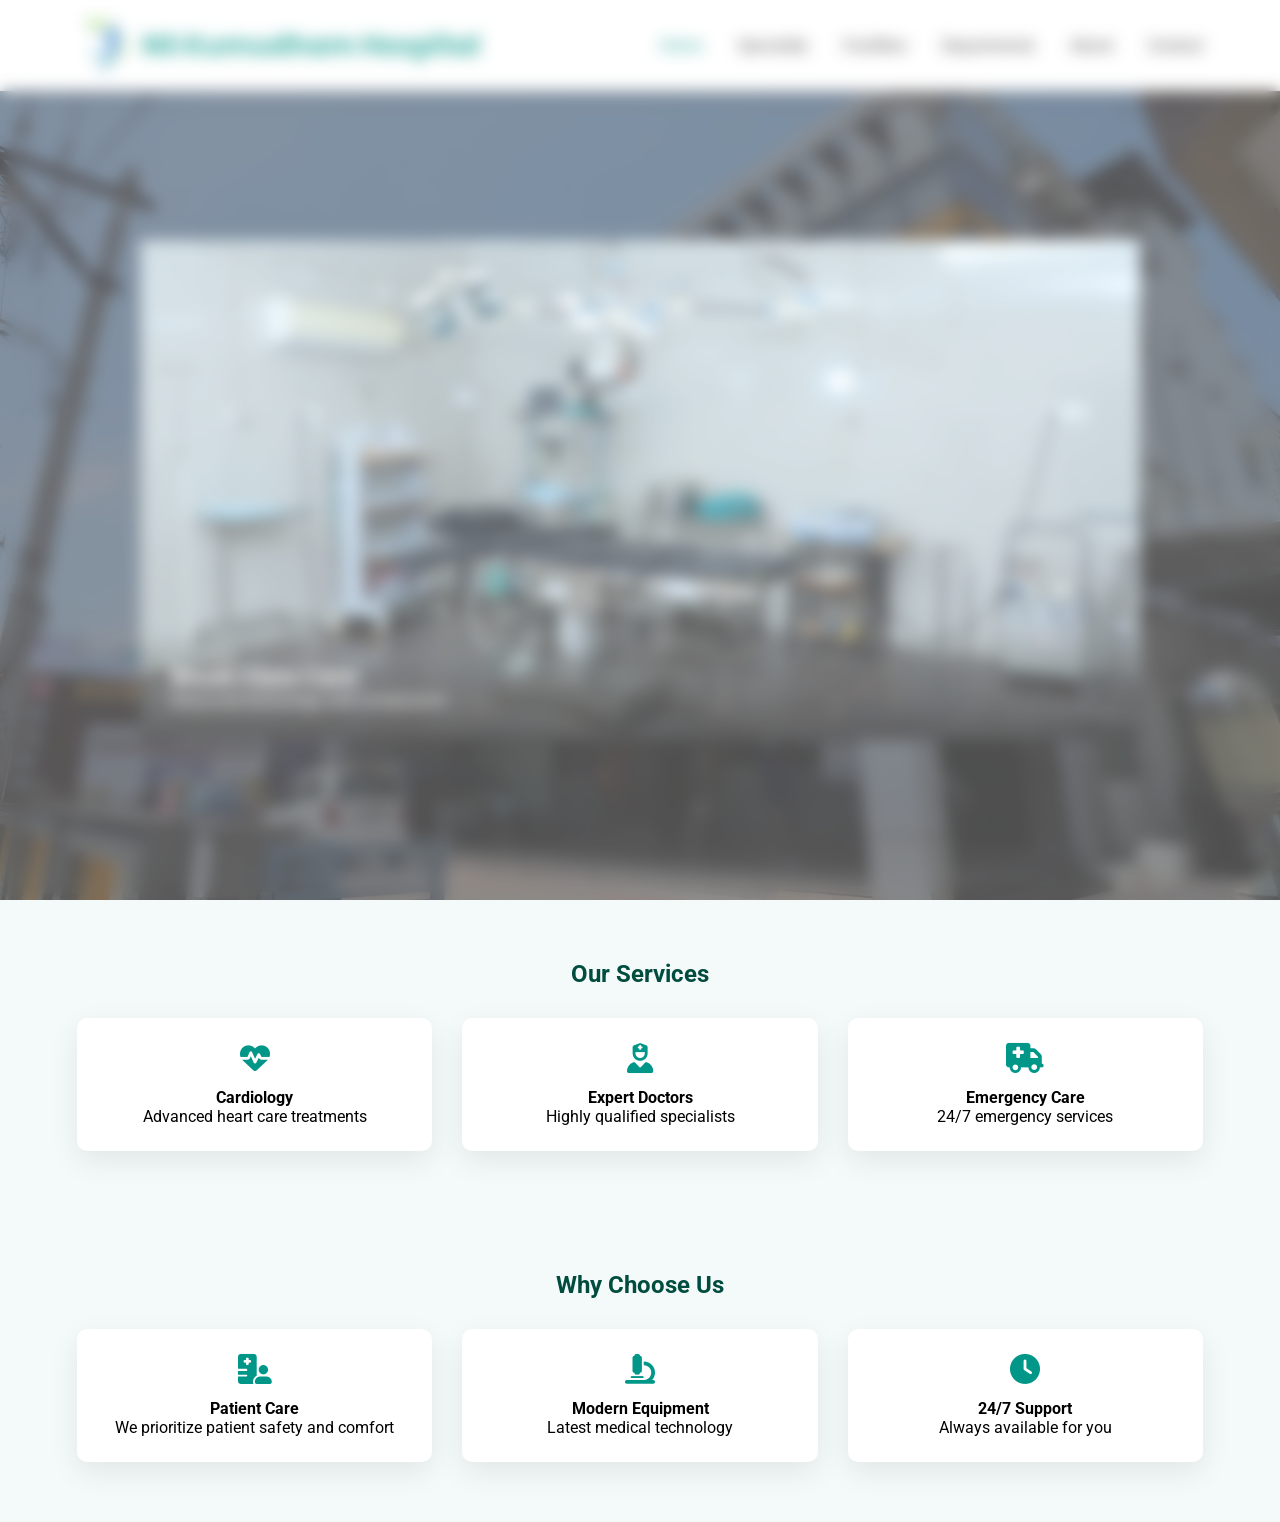
==== commit 3293dade: "final change" ====
--- a/index.html
+++ b/index.html
@@ -5,7 +5,7 @@
 <meta charset="UTF-8">
 <meta name="viewport" content="width=device-width, initial-scale=1.0">
 
-<title>NSK Hospital | Premium Healthcare</title>
+<title>NS Kumudham Hospital | Premium Healthcare</title>
 
 <link href="https://fonts.googleapis.com/css2?family=Poppins:wght@400;600;700&family=Roboto:wght@300;400;500&display=swap" rel="stylesheet">
 <link rel="stylesheet" href="https://cdnjs.cloudflare.com/ajax/libs/font-awesome/6.4.0/css/all.min.css">
@@ -120,6 +120,28 @@
 border-radius: 8px;
 }
 
+.logo-text {
+  display: flex;
+  align-items: center;
+  gap: 5px;
+}
+
+.logo-ns {
+  font-size: 1.7rem;
+  font-weight: 700;
+}
+
+.logo-right {
+  display: flex;
+  gap: 5px;
+}
+
+.logo-top,
+.logo-bottom {
+  font-size: 1.7rem;
+
+}
+
 .logo i {
 color: #e63946;
 font-size: 1.6rem;
@@ -269,6 +291,28 @@
 }
 
 @media(max-width:768px){
+
+  .logo-text {
+  display: flex;
+  align-items: center;
+}
+
+.logo-ns {
+  font-size: 2.3rem;
+  font-weight: 700; /* BIG NS */
+}
+
+.logo-right {
+  display: flex;
+  flex-direction: column; /* Kumudham ↓ Hospital */
+  line-height: 1.1;
+  margin-left: 4px;
+}
+
+.logo-top,
+.logo-bottom {
+  font-size: 0.85rem;
+}
 
          .nav-menu {
 position: fixed;
@@ -284,6 +328,15 @@
 box-shadow: 0 0 20px rgba(0,0,0,0.1);
 }
 
+.logo {
+  font-size: 1.2rem; /* reduce text size */
+}
+
+.logo-img {
+  width: 40px;  /* smaller logo */
+  height: 40px;
+}
+
 
 .nav-menu.active {
 left: 0;
@@ -327,8 +380,16 @@
 
 <!-- ✅ CLICKABLE LOGO -->
 <a href="index.html" class="logo">
-<img src="assets/images/logo.jpeg" class="logo-img">
-NSK Hospital
+  <img src="assets/images/logo.jpeg" class="logo-img">
+
+  <div class="logo-text">
+    <span class="logo-ns">NS</span>
+
+    <div class="logo-right">
+      <span class="logo-top">Kumudham</span>
+      <span class="logo-bottom">Hospital</span>
+    </div>
+  </div>
 </a>
 
 <ul class="nav-menu">
